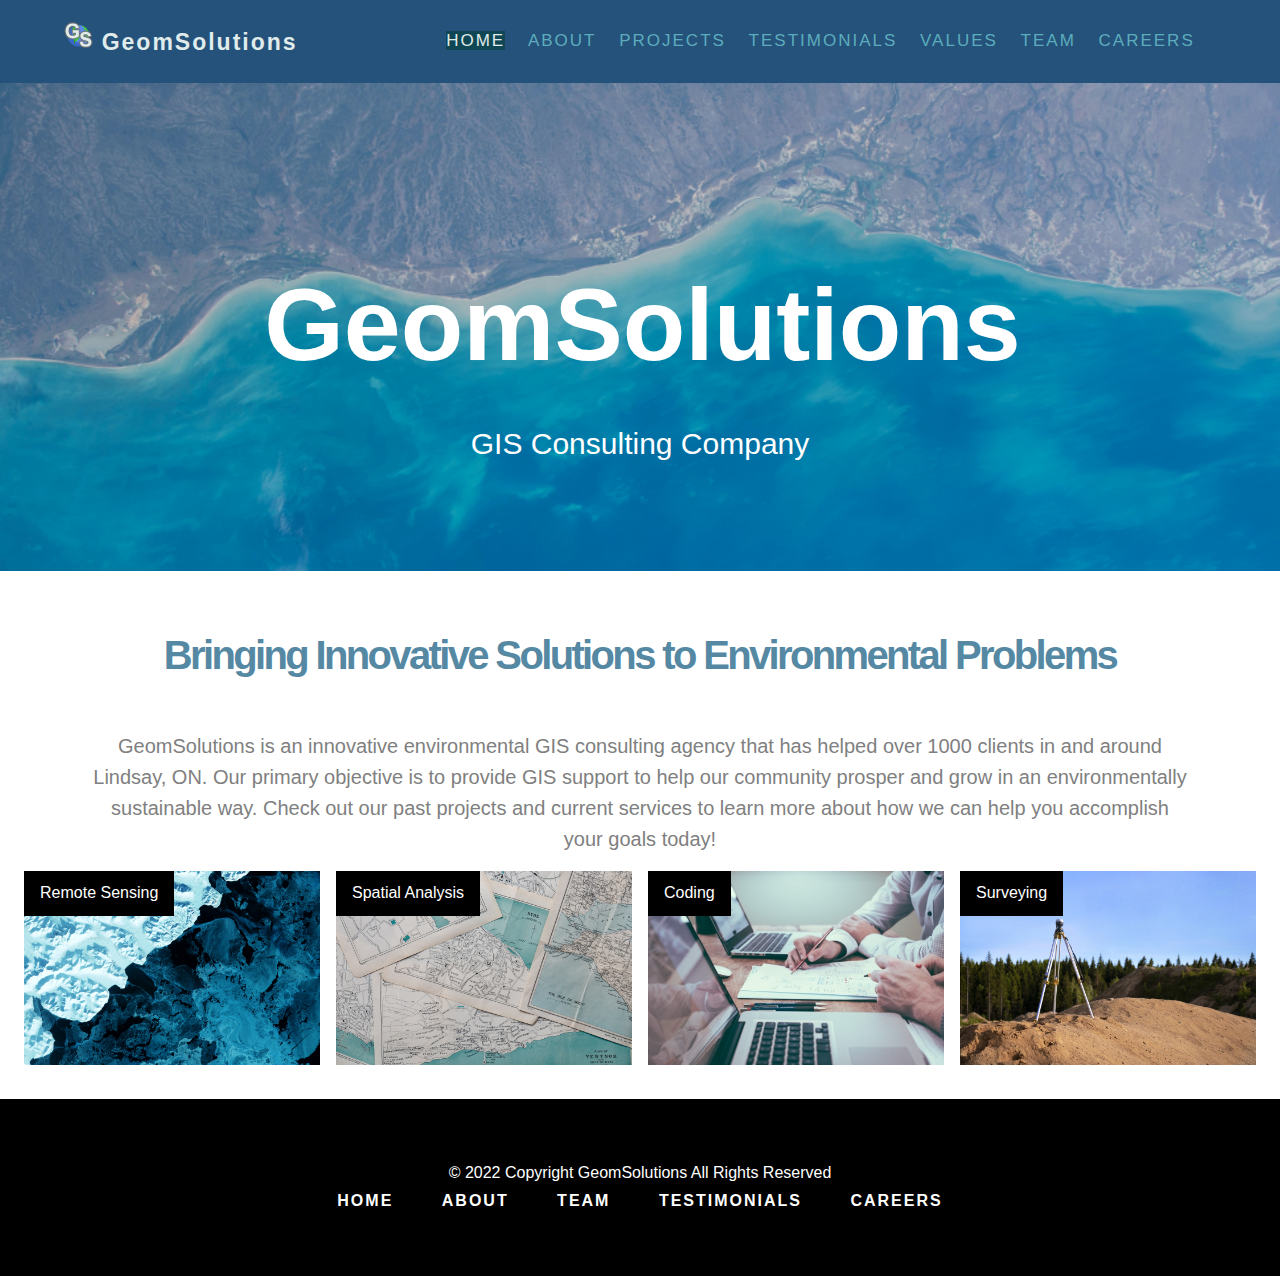
==== index.html @ 1594d91d "undo the footer test" ====
<!DOCTYPE html>
<html lang="en">
<head>
	<title>GeomSolutions: GIS Consulting</title>
	<!-- Lucija Bralic: External Links - Brand icons (Font Awesome) -->
	<link rel="stylesheet" href="https://cdnjs.cloudflare.com/ajax/libs/font-awesome/4.7.0/css/font-awesome.min.css">
	<link rel="stylesheet" href="stylesheet.css">
 <!---Kevin VD: Favicon/Viewport/jQuery CDN Starts Here-->
 <link rel="shortcut icon" href="images/logo.png" type="image/x-icon">
 <meta charset="UTF-8"><!--Tell browser charset used in page/W3S-->
 <meta name="viewport" content="width=device-width, initial-scale=1.0"><!--Setting Viewport, set width of page-follow device screen width/initial zoom scale 1/W3S--> 
 <script src="https://ajax.googleapis.com/ajax/libs/jquery/3.6.1/jquery.min.js"></script><!--Google jQuery CDN https://www.w3schools.com/jquery/jquery_syntax.asp-->
 <!--Kevin VD: Favicon/Viewport-->
</head>

<body>
  <!--
* NavBar setup for responsive menu w/ icon + JavaScript + jQuery Drop menu / Inspiration: W3S + https://www.youtube.com/watch?v=FazgJVnrVuI 
* Owner : Kevin VD
* Date  : Nov 23 (v1)
-->
  <nav class="navbar">
  
    <div class="GeomSolutions"> 
      <a class="CompanyName" href=index.html>
        <img class="CompanyLogo" src="images/logo.png" alt="Company logo">
      <!-- Logo source: https://pixabay.com/vectors/earth-globe-planets-space-world-2026996/-->
        GeomSolutions
      </a>
    </div>
      <ul class="navlist" id="NavList">
        <li class="list_item">
          <a class='active' href="index.html">Home</a>
        </li>
        <li class="list_item">
          <a href="aboutus.html">About</a>
        </li>
        <li class="list_item">
          <a href="projects.html">Projects</a>
        </li>
        <li class="list_item">
          <a href="testimonials.html">Testimonials</a>
        </li>
        <li class="list_item">
          <a href="values.html">Values</a>
        </li>
        <li class="list_item">
          <a href="team.html">Team</a>
        </li>
        <li class="list_item">
          <a href="careers.html">Careers</a>
        </li>
      </ul>
      <div class="menuicon" id="MenuIcon"> 
        <div class="menu_bar"> </div>
        <div class="menu_bar"> </div>
        <div class="menu_bar"> </div>
        <div class="menu_bar"> </div>
      </div>  
  </nav>
  <!--End Owner: Kevin VD-->
  
<!-- Lucija Bralic Header with full-height image Start -->
<!-- Inspiration: https://www.w3schools.com/w3css/w3css_templates.asp "Startup Template" -->
<header class="header-image" id="home">
	<div class="header-image-text">
    <div class="header-image-title"><h1>GeomSolutions</h1></div>
		<span class="header-image-subtitle">GIS Consulting Company</span>
	</div> 

</header>
<!-- Lucija Bralic Header with full-height image End -->

<!-- Page content -->
<div class="page-content">

<!-- Owner: Meghan Noonan
Content (paragraph) written by Meghan Noonan-->

  <div class="homepage">
  <!-- *** Esther Kim *** -->
     <h6 class="h6text">Bringing Innovative Solutions to Environmental Problems</h6> 
  <!--*** End: Esther Kim *** -->
     <p class="hometext row"> GeomSolutions is an innovative environmental GIS consulting agency that has helped over 1000 clients in and around
       Lindsay, ON. Our primary objective is to provide GIS support to help our community prosper and grow in an environmentally 
       sustainable way. Check out our past projects and current services to learn more about how we can help you accomplish your 
       goals today! </p>
  </div>
<!-- End Meghan-->

  <!-- Lucija Bralic Project/Images Section -->
  <!-- Owner: (Links in images only): Meghan Noonan-->
  <div class="project-container" id="projects">
  </div>
  <div class="project-row-padding">
    <div class="project-fourth project-container">
      <div class="project-display-container">
        <div class="project-display-textbox">Remote Sensing</div>
        <div class="project-image"><a href="projects.html"><img src="images/remote-sensing.jpg" alt="Remote Sensing"></a></div>
      </div>
    </div>
    <div class="project-fourth project-container">
      <div class="project-display-container">
        <div class="project-display-textbox">Spatial Analysis</div>
        <div class="project-image"><a href="spatial.html"><img src="images/spatial-analysis.jpg" alt="Spatial Analysis" ></a></div>
      </div>
    </div>
    <div class="project-fourth project-container">
      <div class="project-display-container">
        <div class="project-display-textbox">Coding</div>
		<div class="project-image"><a href="coding.html"><img src="images/coding.jpg" alt="Coding" ></a></div>
      </div>
    </div>
    <div class="project-fourth project-container">
      <div class="project-display-container">
        <div class="project-display-textbox">Surveying</div>
		<div class="project-image"><a href="surveying.html"><img src="images/surveying.jpg" alt="Surveying" ></a></div>
      </div>
    </div>
  </div>
<!-- End page content -->
</div>
  <!--
* Scroll to top button 
* Inspiration:Inspired by: https://www.w3schools.com/howto/howto_js_scroll_to_top.asp 
* Owner : Kevin VD
* Date  : Dec 05 
-->
<button onclick="topFunction()" id="TopBtn" title="Scroll to top">Top</button>
</body>
<!-- beginning of footer bar at bottom 
inspiration from https://www.w3schools.com/howto/tryit.asp?filename=tryhow_css_fixed_footer the layout, colour and overall form has been heavily modified
Date: December 07, 2022-->
<footer>
	<p>&#169; 2022 Copyright GeomSolutions All Rights Reserved </p>
  <div class = "footer">
    <a href="index.html">Home</a>
    <a href="aboutus.html">About</a>
    <a href="team.html">Team</a>
    <a href="testimonials.html">Testimonials</a>
    <a href="careers.html">Careers</a>
    
  </div>
</footer>

<!--*** End Owner: Jessica Murdoch *** -->
<script src="myscripts.js"></script> <!--Link to external javascript-->
</html>
---- stylesheet.css ----
* {									
	box-sizing: border-box;			/* Width and height calculations will include padding and borders */
	margin: 0;						      /* Overrides defaults and sets the margin of the entire page to 0 */
	padding: 0;						      /* Overrides defaults and sets the padding of the entire page to 0 */
}

body, html {
  height: 100%;
  line-height: 1.8;
  font-family:Verdana,sans-serif; /* Font default for page may be placed here? - Esther */
}

/***************** 
* Scroll to top button 
* Inspiration:Inspired by: https://www.w3schools.com/howto/howto_js_scroll_to_top.asp 
* Owner : Kevin VD
* Date  : Dec 05 
******************/

#TopBtn {
  display: none;
  position: fixed;
  bottom: 20px;
  right: 20px;
  z-index: 99;
  font-size: 14px;
  border: none;
  outline: none;
  background-color: #24527a;
  color: #e0ebeb;
  cursor: crosshair;
  padding: 10px;
  border-radius: 40px;
}

#TopBtn:hover {
  background-color: #5dacbd;
}

/*------------Fullscreen NavBar----------------*/ 
/***************** 
* Fullsize NavBar/Tablet + Mobile Screen NavBar/Active class for JavaScript/ 
* Inspiration: W3S https://www.w3schools.com/howto/howto_js_topnav_responsive.asp  / https://www.youtube.com/watch?v=FazgJVnrVuI
* Owner : Kevin VD
* Date  : Nov 23 (v1)
******************/
.navbar {
  background-color: #24527a; 
  color:#5dacbd;
  display:flex;
  overflow: hidden;
  justify-content: space-around;
  align-items: center;
}
/*
Owner: Jessica Murdoch
navbar basic desisn inspiration from https://www.w3schools.com/howto/howto_js_topnav.asp 
Date November 22, 2022*/
.navlist {
  list-style: none;
  float: right;
  color: #5dacbd; 
  padding: 10px 14px;
  text-decoration: none;
  font-weight: normal;
  text-transform: uppercase;
  letter-spacing: 2px;
  font-size: 17px;
}
/*End of navbar basics for navbar by Jessica Murdoch*/
.navlist .list_item {
  display: inline-block;
  padding: 16px 8px;
}
.navbar a {
  color:#5dacbd;  
  text-decoration: none;
}
.navbar a:hover {
  color:  #e0ebeb; 
  transition: all 0.4s;
}
.navlist a.active {
  background-color: #0f4754;
  color:  #e0ebeb; 
}
.navbar .CompanyLogo {
  height: 30px;
}
.navbar .CompanyName {
  color: #e0ebeb; 
  text-decoration: none;
  letter-spacing: 2px;
  font-size: 23px;
  font-weight: bold;
}
.menu_bar {
  width: 22px;
  height: 3.5px;
  background-color: #e0ebeb; 
  margin-bottom: 4.5px;
}
.menuicon { /*Hide icon until @media mod kicks in aka smaller than 960px screen*/
  display: none;
}
/***************** 
* jQuery drop menu 
* Inspiration: jQuery HTML Tutorial: https://www.youtube.com/watch?v=tdwXQRZUiRw
* Owner : Kevin VD
* Date  : Dec 05
******************/
ul.sub_drop {
  position:absolute;
  width:auto;
  background-color: #24527a;
  display: none;
  padding: 3px 4px;
  margin-left: auto; /*Auto adjust drop list to center when screen size changes*/
  margin-right: auto;
}
ul.sub_drop li:first-child{
  margin-top: -25px;
}

ul.sub_drop li > a:hover {
 border: none;
 color: #5dacbd;
 transition: 0.5s;
}
ul.sub_drop li a {
  text-decoration: none;
  /* float:none; */
  display:inline-flex;
  text-align: center;
  color: #e0ebeb;
  font-size: small;
 }
/*------------NavBar Media Screen Mods + Sub Drop Menu-------------*/
@media all and (max-width:960px) {
  .navbar {
    flex-direction: column;
    position: relative;
    transition: ease-in-out 0.4s;
  }
  ul.sub_drop {
    position:sticky;
    width:fit-content;
    background-color: #24527a;
    display: none;
    margin-top: 25px;
    margin-left: auto; /*Auto adjust drop list to center when screen size changes*/
    margin-right: auto;
  }
  ul.sub_drop li:first-child{ /*Sets position of first drop down link*/
    margin-top: -25px;
  }
  
  ul.sub_drop li > a:hover {
   border: none;
   color: #5dacbd;
   transition: 0.5s;
  }
  ul.sub_drop li a {
    text-decoration: none;
    display:flex;
    text-align: center;
    color: #e0ebeb;
    font-size: small;
   }
  .menuicon {
    display: block;
    position: absolute;
    right: 12px;
    top: 12px;
  } 
  .navlist {
    list-style-type: none;
    width: 100%;
    text-align: center;
    padding-top: 6px;
    display: none;/*Hide nav list items*/
  }
  .navlist .list_item {/*Want to add transition for menu drop down*/
    display: block;
    padding: 8px 4px;
    text-align: center;
    padding-top:8px;
  }
  .navbar .GeomSolutions {/*Align name/logo left*/
    width: 100%;
    margin-left: 8px;
    margin-top: 8px;
  }
  .active { /*Active class for JavaScript to bring our list back once icon is clicked*/
    display: block
  }
}

/* --- Kevin VD: END NavBar CSS + JavaScript class + jQuery drop menu--- */



/*********************
Owner: Jessica Murdoch
Inspiration: The basics were inspired from w3schools https://www.w3schools.com/howto/tryit.asp?filename=tryhow_css_fixed_footer and heaviliy modified it with different colour choices, hovering, text, etc...*/
/*'.bottomfooter' is used for the style/CSS of the footer bar at the bottom. 
/*Date: Dec 07, 2022
********************/


footer {
	left: 0;
  bottom: 0;
  width: 100%;
  background-color: Black;
  color: white;
  text-align: center;
  padding: 60px;
}

.footer a {
  color: #ffffff;
  text-align: center;
  text-decoration: none;
  padding: 8px 22px;
  font-weight: bold;
  text-transform: uppercase;
  letter-spacing: 2px;
}

.footer a:hover {
  background-color: #e0ebeb;
  color: black;
}


/* End Owner: Jessica Murdoch */

/***************** 
* Heading Defaults
* Owner : Esther Kim
* Date  : Dec 06 (v2)
* Referenced Palettes from Group Discussion:
* * https://palettes.shecodes.io/palettes/1548#palette
* * https://palettes.shecodes.io/palettes/1551
******************/
h1, h2, h3, h4, h5, h6 { /* Default for all hn */
	font-family: Helvetica, sans-serif; /* Several fonts should be listed for fallback */ 
}
h1 { /* Main Page Heading */
  padding-top: 50px; 
	margin-left: 5px;
	font-size: 8vw; /* font unit vw for responsive design */
}
h2 { /* Heading for non-main pages */
	font-size: 50px;
	margin-left: 30px;
  color: #18314F;
  padding-left: 8%; /* to align with page contents */
  letter-spacing: -0.5mm;
}
h3 { /* Supporting Heading */
	color: #22313f; 
  font-size: 35px;
	margin-top: 10px;
  margin-bottom: 20px;
}
h4 { /* Supporting Heading - Centered */
	color: #272343; 
  font-size: 35px;
	text-align: center;
	margin-left: 35px;
}
h5 { /* Inner Heading */
  color: #5588a3;
  font-size: 30px;
	margin: 20px;
}
h6 { /* Heading - Specific use for main page*/
  color: #5588a3;
  font-size: 40px;
  font-style: bold;
  letter-spacing: -0.7mm;
  margin: 40px;
  text-align:center; /* align text with the main header text */
}
/* End Owner: Esther Kim */

/* --- Lucija Bralic: Header Image Start --- */
/* Inspiration: https://www.w3schools.com/w3css/w3css_templates.asp "Startup Template"  */
.header-image {
  background-position: center;
  background-size: cover;
  background-image: url("images/image-header.jpg");
  min-height: 30%; /* Meghan - edited the max/min height of the image to ensure the entire image is above the fold and other content is shown above the fold to indicate users need to scroll to see everything */
  max-height: 60%;
  background-repeat: no-repeat ; /*added no repeat to enure background image was a single, non repeating image */
  position: relative;
}

.header-image-text {
  /*position: absolute;*/
  top: 50%;
  text-align: center;
  /*transform: translate(0%,-50%);
  -ms-transform: translate(-0%,-50%);*/
  color:#fff;
  padding: 100px;
}

.header-image-title {
  font-size: 100px;
  font-weight:bold;
  text-align: center;
}

.header-image-title-small {         /* Lowers the size of the title when the screen is small */
  font-size: 36px;
  text-align: center;
}

.header-image-subtitle {
  font-size:30px;
  text-align: center;
}

@media (max-width:600px) {          /* Hides the large title text when the screen is small */
.header-text-hide-small {
    display: none;
  }
}

@media (min-width:601px) {
  .header-text-hide-large {      /* Hides the small title text when the screen is large */
    display:none;
  }
}

.header-button {
  border: none;
  display:inline-block;
  padding:12px 24px;
  margin-top:16px;
  vertical-align:middle;
  overflow:hidden;
  text-decoration:none;
  font-size:18px;
  color:inherit;
  background-color:inherit;
  text-align:center;
  cursor:pointer;
  white-space:nowrap;
  color:#000;
  background-color:#fff;
  opacity:0.60;
}

.header-button:hover {
  color:#000;
  background-color:#ccc;
  opacity:1;
}
/* --- Lucija Bralic: Header Image End --- */

/* --- Lucija External Links Begin --- */
/* Inspiration: https://www.w3schools.com/howto/howto_css_social_media_buttons.asp */
/* Brand icons ("Font Awesome") https://www.w3schools.com/icons/fontawesome_icons_brand.asp */
.socialmedia {
	padding:24px 48px;
  position:absolute;
  left:0;
  bottom:0;
}

.fa {
  font-size: 20px;				/* Size of the brand icon */
  text-decoration: none;		/* Removes link underline*/
  margin: 10px 5px;
  color: white;
}

.fa:hover {				/* When the user hovers over the social media link, the opacity is lowered */
  opacity: 0.7;
}
/* --- Lucija External Links End --- */


/* --- Page Content --- */
.page-content {
	max-width:1564px;
  margin-left:auto;
  margin-right:auto;
  padding:8px 16px;
}

/* --- Lucija Project Images Begin --- */

.project-container:after,.project-container:before,.project-row-padding:after,.project-row-padding:before {
  content:"";
  display:table;
  clear:both;
}

.project-container {
  padding:0.16px 16px;
  margin-bottom: 16px;
  
}

.project-fourth {
  float:left;
  width:100%;
  padding:0 8px;
  
}

@media (min-width:801px) {
  .project-fourth {
    width:25%;
  }
}

.project-display-container {
  position:relative;
}

.project-display-textbox {
  position:absolute;
  left:0;
  top:0;
  z-index: 1;			/* Brings the black box to the front, so that its opacity is not lowered when the user hovers over the image */
  color:#fff;
  background-color:#000;
  padding:8px 16px;
}

.project-image img {
	width: 100%;
}

.project-image:hover {				/* When the user hovers over the social media link, the opacity is lowered */
  opacity: 0.7;
}
/* --- Lucija Project Images End --- */

/***************** 
* Classes for Heading Arrangement
* Owner : Esther Kim
* Date  : Dec 06 (v2)
* Ref   : https://www.w3schools.com/css/css_website_layout.asp
******************/
.h2text {
  margin-left: 80px;
  margin-top: 40px;
}
.centerGrid {
  margin: auto;
  max-width: 80%;
  padding-top: 5%;
  padding-bottom: 5%;
}
.row { /* to format columns together, or headings alone */
  margin-left: 75px;
  margin-right: 75px;
}
/* Clear floats after the columns */
.row:after {
  content: "";      /* used with :after, in this case, inserts empty str */
  display: block;   /* :after item behaves like block */
  clear: both;      /* clears area from other floating elements - both side	*/
}
/* Code for Grid used in Testimonial Page */
/* Reference for the reason in using grids over original flexbox idea */
/* https://css-tricks.com/equal-columns-with-flexbox-its-more-complicated-than-you-might-think/ */
.grid-container {
  display: grid;
  grid-auto-flow: column; /* makes behaviour like flexbox */
  grid-auto-columns: 1fr;
  gap: 1em;
}
.grid-container > div { /* for use in div */
  background-color: #EBF5EE; /*Meghan - adding colour */
  text-align: center;
  margin: 30px;
  padding: 20px;
  box-shadow: 0 5px 10px rgb(0, 0, 0, 0.2); /* colour transparency is the last parameter */
}
.grid-container2 { /* Another version for 'Why choose us' section */
  display: grid;
  justify-items: center;
  align-items: center;
  grid-auto-flow: column; /*makes behaviour like flexbox*/
  gap: 1em;
}
.grid-container2 > div {
  background-color: #ffffff;
  text-align: center;
  margin: 20px;
  padding: 20px;
}
.testQuote { /* For alignment and spacing in testimonial quote names. */
  line-height: 400%;
  text-align: left;
  font-size: 20px; 
	font-family: Verdana, sans-serif; 
	color: gray;
	line-height: 155%; 
}
/* Responsive design for .grid-container - shifts to a stacking arrangement when screen size passes limit */
@media screen and (max-width: 1150px) {
  .grid-container {
    grid-auto-flow: row; /* change orientation of the boxes */
  }
  .grid-container2 {
    grid-auto-flow: row; /* change orientation of the boxes */
    gap: 20px;
  }
}
/* Responsive design for .column - shifts to a stacking arrangement when screen size passes limit */
@media screen and (max-width: 1000px) {
  .h2text {
    margin-left: 30px;
    padding: 0%;
  }
}
/* Responsive design for headings and their margins for smaller screen size */
@media screen and (max-width: 600px) {
  .row {
	  margin-left: 40px;
    margin-right: 40px;
  }
  .h2text {
	  font-size: 40px;  
	  margin-top: 40px;
  }
  .h3text {
    font-size: 30px;
	  margin: 30px;
  }
  .h4text {
    font-size: 30px;
    margin: 30px;
  }
  .h6text {
    font-size: 30px;
  }
}
/* End Owner: Esther Kim */

/* Meghan Noonan: Owner of body section START*/
body {
	margin:0;
	padding:0;
}

/* inspiration for the body is the capital stairs website and the souce code is modified from W3Schools, 
lecture content, textbook and the capital stairs website */

/* Other pages body will be modified by swapping quote box for images and adding tabs */

/* colour palette is not solidified */ 

.topbox{
	padding-right: 15%;
	padding-left: 15%;
	padding-bottom: 1%;
	padding-top: 1%;
	text-align: center;
	font-size: 20px; 
	font-family: Verdana, sans-serif;
	color: #6B7F82;
	background-color: #EBF5EE; 
}

.sectionbox{
	background-color: #EBF5EE; /* background colour will be changed when colours are chosen */
	padding-right: 15%;
	padding-left: 15%;
	padding-bottom: 5%;
	padding-top: 5%;
	
}

.sectionboxone{
	display: flex; /* make it so the text boxes can stack if screen is smaller */
	flex-direction: row;
	background-color: white;
	padding-right: 15%;
	padding-left: 15%;
	padding-bottom: 5%;
	padding-top: 1%;
	
}

.sectionboxtwo{
	display: flex;
	flex-direction: row;
	background-color: #EBF5EE; /* background colour will be changed when colours are chosen */
	padding-right: 15%;
	padding-left: 15%;
	padding-bottom: 5%;
	padding-top: 1%;
	
}

/* for other pages the quote box will be swapped for images that will be contained in the section boxes */
.quotebox{
	padding: 3px; /* quote box has different padding levels to make it left justified from center */
	flex: 25%;
	font-size: 25px; 
	font-style: italic;
	font-family: Verdana, sans-serif;
	color: #18314F;
	font-style: italic;
	line-height: 155%;


} 
/* Paragraph/div formmating for the values page */

.paragraphbox{
	padding: 10px;
	flex: 75%;
	font-size: 20px; 
	font-family: Verdana, sans-serif; 
	color: gray;
	line-height: 155%; /* add spaces between rows of text for readability */
}

.values{
  padding: 40px;
	flex: 75%;
	font-size: 20px; 
	font-family: Verdana, sans-serif; 
	color: gray;
	line-height: 155%; /* add spaces between rows of text for readability */

}

/*Pragraph formatting for the teams page for the checkerboard effect */
/*dog used a stand in picture */

.pad{
	background-color: white; /* background colour will be changed when colours are chosen */
	padding-left: 10%;
	padding-right: 10%;
	padding-top:0%;
}

.sectionboxoneteam{
	display: flex; /* make it so the text boxes can stack if screen is smaller */
	flex-direction: row;
	background-color: white;
	padding:5%;
	
}

.sectionboxtwoteam{
	display: flex;
	flex-direction: row;
	background-color: #EBF5EE; /* background colour will be changed when colours are chosen */
	padding: 5%;

	
}

/* for other pages the quote box will be swapped for images that will be contained in the section boxes */
.quoteboxteam{
	padding: 3px; /* quote box has different padding levels to make it left justified from center */
	flex: 25%;

}


.paragraphboxteam{
	padding-left: 2%;
	padding-right: 2%;
	flex: 75%;
	font-size: 20px; 
	font-family: Verdana, sans-serif; 
	color: gray;
	line-height: 155%; /* add spaces between rows of text for readability */
}


@media (max-width: 1400px){
	.sectionboxoneteam, .sectionboxtwoteam{
		flex-direction: column;
	}

}

/* Add space on the Past Projects page between the projects boxes */
.padpast{
	background-color: white; /* background colour will be changed when colours are chosen */
	padding-left: 10%;
	padding-right: 10%;
	padding-bottom:5%;
}

/* Add padding between the paragraphs on the coding page */ 
.coding{
  padding-bottom:5%;
}

/* format the left jusitified quote box to make the text bold but hold the same general formatting of the template */

.quoteboxprojects{
	padding: 3px; /* quote box has different padding levels to make it left justified from center */
	flex: 25%;
	font-size: 25px; 
	font-style: Bold;
	font-family: Verdana, sans-serif;
	color: #18314F;
	line-height: 155%;


} 

/* Add responsiveness to past projects images and team images */

@media (max-width: 900px){
	.pastprojects, .imgteam{
		max-width: 100%;
		padding: 5%;
	}

}

/* this link will be edited once 'company content is solidified */ 
.teamlinks{
	font-family: Verdana, sans-serif; 
	color: black;
  text-decoration: none;
  font-size: 20px;
}

/* @media sourced from W3Schools CSS Flex Responsive tutorial https://www.w3schools.com/css/css3_flexbox_responsive.asp */

@media (max-width: 800px){
	.sectionboxone, .sectionboxtwo{
		flex-direction: column;
	}
	

}

/* adding lin break colour to testimonials page */
.linebreak{
  text-align:center;
  width:100%;
  border-top:10px solid #EBF5EE;

}

/* Add formatting to fonts on the testimonials page for body text */
.testimonials2{
	font-size: 20px; 
	font-family: Verdana, sans-serif; 
	color: gray;
  font-style: italic;
	line-height: 155%; /* add spaces between rows of text for readability */
}

.testimonials{
	font-size: 20px; 
	font-family: Verdana, sans-serif; 
	color: gray;
	line-height: 155%; /* add spaces between rows of text for readability */
}

/* Homepage formatting for paragraph */
.hometext{
	font-size: 20px; 
	font-family: Verdana, sans-serif; 
	color: gray;
	line-height: 155%; /* add spaces between rows of text for readability */
  text-align:center;
}

/* Formatting for the spatial, coding, surveying pages paragraphs and images */

.sectionboxoneprojects{
	display: flex; /* make it so the text boxes can stack if screen is smaller */
	flex-direction: row;
	background-color: white;
	padding:5%;
	
}


/* for other pages the quote box will be swapped for images that will be contained in the section boxes */
.quoteboxprojects{
	padding: 3px; /* quote box has different padding levels to make it left justified from center */
	flex: 25%;
	position: center;

} 
/* Paragraph/div formmating for the values page */

.paragraphboxprojects{
	padding-left: 2%;
	padding-right: 2%;
	flex: 75%;
	font-size: 20px; 
	font-family: Verdana, sans-serif; 
	color: gray;
	line-height: 155%; /* add spaces between rows of text for readability */
}

.pastprojects{
  border: 4px solid #0f4754
}

@media (max-width: 1200px){
	.sectionboxoneprojects{
		flex-direction: column;
	}

}
/* Meghan Noonan: Owner of body section END */
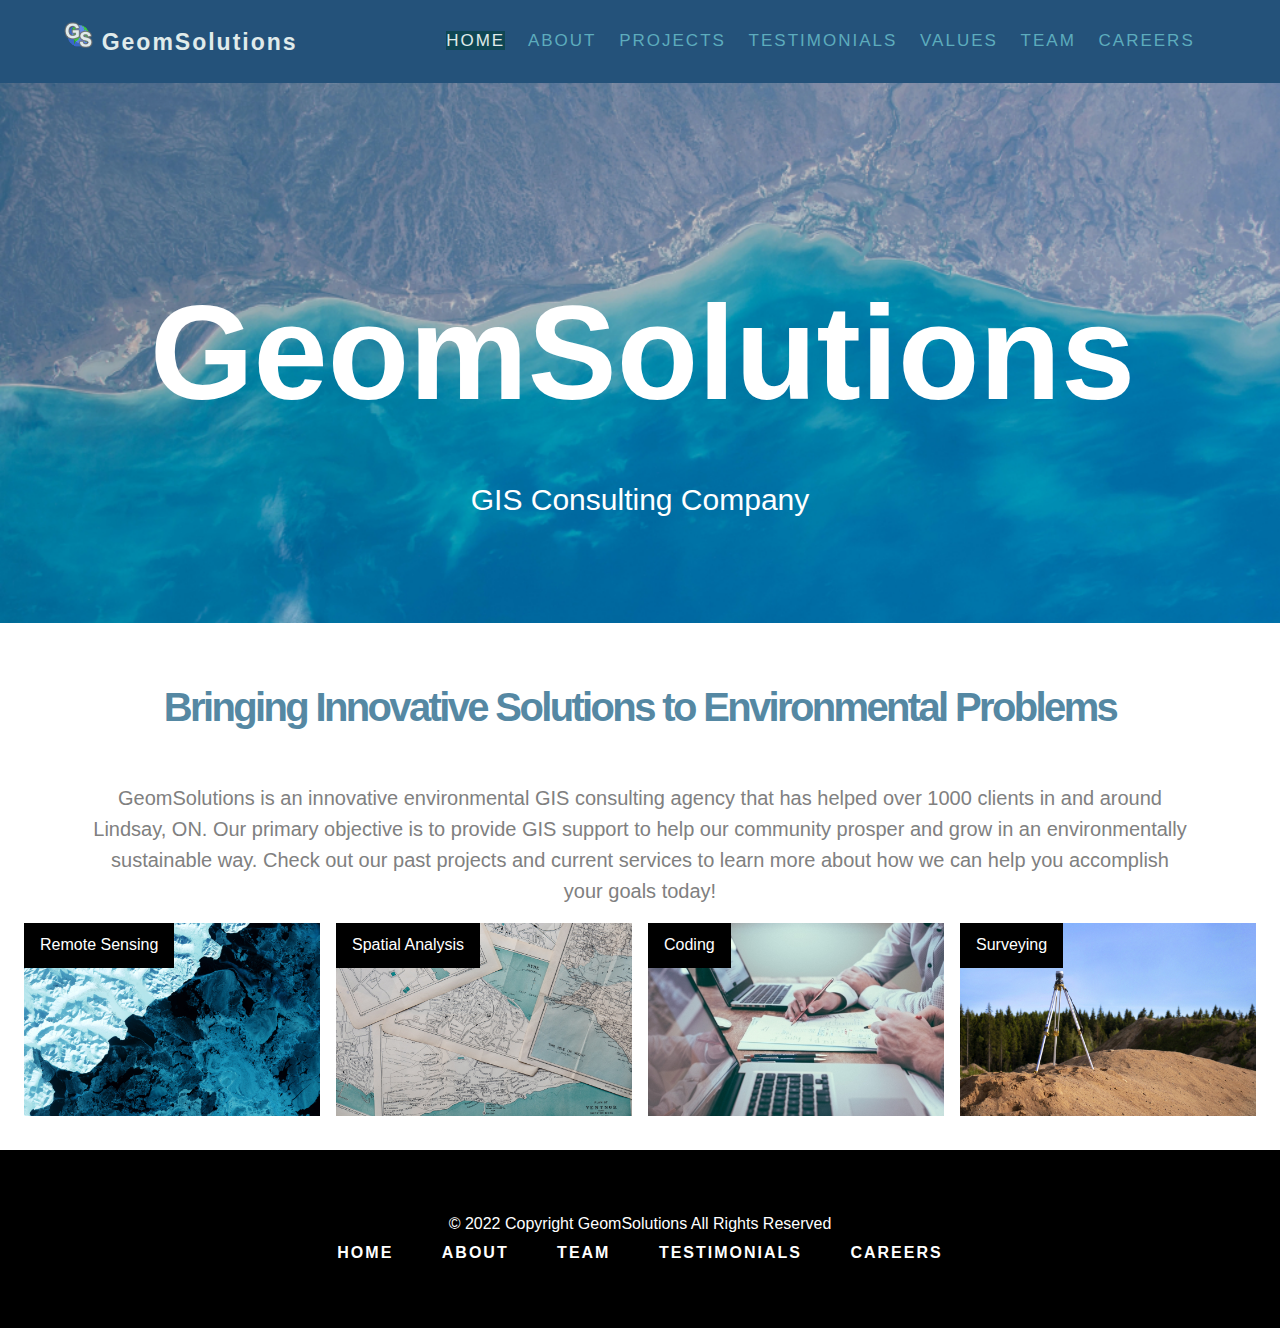
==== commit b469487a: "fixed h1 sizing" ====
--- a/index.html
+++ b/index.html
@@ -3,7 +3,6 @@
 <head>
 	<title>GeomSolutions: GIS Consulting</title>
 	<!-- Lucija Bralic: External Links - Brand icons (Font Awesome) -->
-	<link rel="stylesheet" href="https://cdnjs.cloudflare.com/ajax/libs/font-awesome/4.7.0/css/font-awesome.min.css">
 	<link rel="stylesheet" href="stylesheet.css">
  <!---Kevin VD: Favicon/Viewport/jQuery CDN Starts Here-->
  <link rel="shortcut icon" href="images/logo.png" type="image/x-icon">
@@ -64,7 +63,7 @@
 <!-- Inspiration: https://www.w3schools.com/w3css/w3css_templates.asp "Startup Template" -->
 <header class="header-image" id="home">
 	<div class="header-image-text">
-    <div class="header-image-title"><h1>GeomSolutions</h1></div>
+    <div class="header-image-title"><h1 class="h1text">GeomSolutions</h1></div>
 		<span class="header-image-subtitle">GIS Consulting Company</span>
 	</div> 
 
@@ -88,29 +87,43 @@
   </div>
 <!-- End Meghan-->
 
-  <!-- Lucija Bralic Project/Images Section -->
+  <!-- Lucija Bralic Project/Images Section 
+  Image sources:
+  https://unsplash.com/photos/5Rp0rkDziGY - surveying.jpg
+  https://unsplash.com/photos/AFB6S2kibuk - spatial-analysis.jpg
+  https://unsplash.com/photos/5fNmWej4tAA - coding
+  https://unsplash.com/photos/nF1FvXdJL7o - remote-sensing.jpg
+  Inspiration: https://www.w3schools.com/w3css/w3css_web_tmp_architect.asp 
+  -->
   <!-- Owner: (Links in images only): Meghan Noonan-->
   <div class="project-container" id="projects">
   </div>
+  <!-- Creating a row that each column will be placed inside -->
   <div class="project-row-padding">
+    <!-- 1st image -->
     <div class="project-fourth project-container">
       <div class="project-display-container">
+        <!-- Displaying the black text box -->
         <div class="project-display-textbox">Remote Sensing</div>
+        <!-- Image and image link -->
         <div class="project-image"><a href="projects.html"><img src="images/remote-sensing.jpg" alt="Remote Sensing"></a></div>
       </div>
     </div>
+    <!-- 2nd image -->
     <div class="project-fourth project-container">
       <div class="project-display-container">
         <div class="project-display-textbox">Spatial Analysis</div>
         <div class="project-image"><a href="spatial.html"><img src="images/spatial-analysis.jpg" alt="Spatial Analysis" ></a></div>
       </div>
     </div>
+    <!-- 3rd image -->
     <div class="project-fourth project-container">
       <div class="project-display-container">
         <div class="project-display-textbox">Coding</div>
 		<div class="project-image"><a href="coding.html"><img src="images/coding.jpg" alt="Coding" ></a></div>
       </div>
     </div>
+    <!-- 4th image -->
     <div class="project-fourth project-container">
       <div class="project-display-container">
         <div class="project-display-textbox">Surveying</div>
@@ -120,15 +133,9 @@
   </div>
 <!-- End page content -->
 </div>
-  <!--
-* Scroll to top button 
-* Inspiration:Inspired by: https://www.w3schools.com/howto/howto_js_scroll_to_top.asp 
-* Owner : Kevin VD
-* Date  : Dec 05 
--->
-<button onclick="topFunction()" id="TopBtn" title="Scroll to top">Top</button>
-</body>
+
 <!-- beginning of footer bar at bottom 
+owner: Jessica Murdoch
 inspiration from https://www.w3schools.com/howto/tryit.asp?filename=tryhow_css_fixed_footer the layout, colour and overall form has been heavily modified
 Date: December 07, 2022-->
 <footer>
@@ -142,7 +149,19 @@
     
   </div>
 </footer>
+<!--*** End Owner: Jessica Murdoch *** -->
+  <!--
+* Scroll to top button 
+* Inspiration:Inspired by: https://www.w3schools.com/howto/howto_js_scroll_to_top.asp 
+* Owner : Kevin VD
+* Date  : Dec 05 
+-->
+<button onclick="topFunction()" id="TopBtn" title="Scroll to top">Top</button> 
 
-<!--*** End Owner: Jessica Murdoch *** -->
+
 <script src="myscripts.js"></script> <!--Link to external javascript-->
+</body>
+
+
+
 </html> --- a/stylesheet.css
+++ b/stylesheet.css
@@ -250,7 +250,7 @@
 h1 { /* Main Page Heading */
   padding-top: 50px; 
 	margin-left: 5px;
-	font-size: 8vw; /* font unit vw for responsive design */
+	font-size: 100pt; /* font unit vw for responsive design */
 }
 h2 { /* Heading for non-main pages */
 	font-size: 50px;
@@ -279,14 +279,17 @@
 h6 { /* Heading - Specific use for main page*/
   color: #5588a3;
   font-size: 40px;
-  font-style: bold;
   letter-spacing: -0.7mm;
   margin: 40px;
   text-align:center; /* align text with the main header text */
 }
 /* End Owner: Esther Kim */
 
-/* --- Lucija Bralic: Header Image Start --- */
+/***************** 
+* Header Image
+* Owner : Lucija Bralic
+* Date  : Dec 08
+******************/
 /* Inspiration: https://www.w3schools.com/w3css/w3css_templates.asp "Startup Template"  */
 .header-image {
   background-position: center;
@@ -299,11 +302,8 @@
 }
 
 .header-image-text {
-  /*position: absolute;*/
   top: 50%;
   text-align: center;
-  /*transform: translate(0%,-50%);
-  -ms-transform: translate(-0%,-50%);*/
   color:#fff;
   padding: 100px;
 }
@@ -314,11 +314,6 @@
   text-align: center;
 }
 
-.header-image-title-small {         /* Lowers the size of the title when the screen is small */
-  font-size: 36px;
-  text-align: center;
-}
-
 .header-image-subtitle {
   font-size:30px;
   text-align: center;
@@ -335,55 +330,7 @@
     display:none;
   }
 }
-
-.header-button {
-  border: none;
-  display:inline-block;
-  padding:12px 24px;
-  margin-top:16px;
-  vertical-align:middle;
-  overflow:hidden;
-  text-decoration:none;
-  font-size:18px;
-  color:inherit;
-  background-color:inherit;
-  text-align:center;
-  cursor:pointer;
-  white-space:nowrap;
-  color:#000;
-  background-color:#fff;
-  opacity:0.60;
-}
-
-.header-button:hover {
-  color:#000;
-  background-color:#ccc;
-  opacity:1;
-}
-/* --- Lucija Bralic: Header Image End --- */
-
-/* --- Lucija External Links Begin --- */
-/* Inspiration: https://www.w3schools.com/howto/howto_css_social_media_buttons.asp */
-/* Brand icons ("Font Awesome") https://www.w3schools.com/icons/fontawesome_icons_brand.asp */
-.socialmedia {
-	padding:24px 48px;
-  position:absolute;
-  left:0;
-  bottom:0;
-}
-
-.fa {
-  font-size: 20px;				/* Size of the brand icon */
-  text-decoration: none;		/* Removes link underline*/
-  margin: 10px 5px;
-  color: white;
-}
-
-.fa:hover {				/* When the user hovers over the social media link, the opacity is lowered */
-  opacity: 0.7;
-}
-/* --- Lucija External Links End --- */
-
+/* End Owner: Lucija Bralic */
 
 /* --- Page Content --- */
 .page-content {
@@ -393,12 +340,16 @@
   padding:8px 16px;
 }
 
-/* --- Lucija Project Images Begin --- */
+/***************** 
+* Project Images
+* Owner : Lucija Bralic
+* Date  : Dec 08
+******************/
 
 .project-container:after,.project-container:before,.project-row-padding:after,.project-row-padding:before {
   content:"";
   display:table;
-  clear:both;
+  clear:both;     /* Clearing the style before and after the container */
 }
 
 .project-container {
@@ -407,14 +358,14 @@
   
 }
 
-.project-fourth {
+.project-fourth {   /* Creating four floating project images */
   float:left;
   width:100%;
   padding:0 8px;
   
 }
 
-@media (min-width:801px) {
+@media (min-width:801px) {    /* Adding responsive design to the images */
   .project-fourth {
     width:25%;
   }
@@ -438,10 +389,10 @@
 	width: 100%;
 }
 
-.project-image:hover {				/* When the user hovers over the social media link, the opacity is lowered */
+.project-image:hover {				/* When the user hovers over the project image, the opacity is lowered */
   opacity: 0.7;
 }
-/* --- Lucija Project Images End --- */
+/* End Owner: Lucija Bralic */
 
 /***************** 
 * Classes for Heading Arrangement
@@ -508,6 +459,9 @@
 }
 /* Responsive design for .grid-container - shifts to a stacking arrangement when screen size passes limit */
 @media screen and (max-width: 1150px) {
+  .h1text {
+    font-size: 8vw; /* font unit vw for responsive design */
+  }
   .grid-container {
     grid-auto-flow: row; /* change orientation of the boxes */
   }
@@ -705,17 +659,6 @@
 
 /* format the left jusitified quote box to make the text bold but hold the same general formatting of the template */
 
-.quoteboxprojects{
-	padding: 3px; /* quote box has different padding levels to make it left justified from center */
-	flex: 25%;
-	font-size: 25px; 
-	font-style: Bold;
-	font-family: Verdana, sans-serif;
-	color: #18314F;
-	line-height: 155%;
-
-
-} 
 
 /* Add responsiveness to past projects images and team images */
 
@@ -745,13 +688,6 @@
 
 }
 
-/* adding lin break colour to testimonials page */
-.linebreak{
-  text-align:center;
-  width:100%;
-  border-top:10px solid #EBF5EE;
-
-}
 
 /* Add formatting to fonts on the testimonials page for body text */
 .testimonials2{
@@ -793,7 +729,6 @@
 .quoteboxprojects{
 	padding: 3px; /* quote box has different padding levels to make it left justified from center */
 	flex: 25%;
-	position: center;
 
 } 
 /* Paragraph/div formmating for the values page */
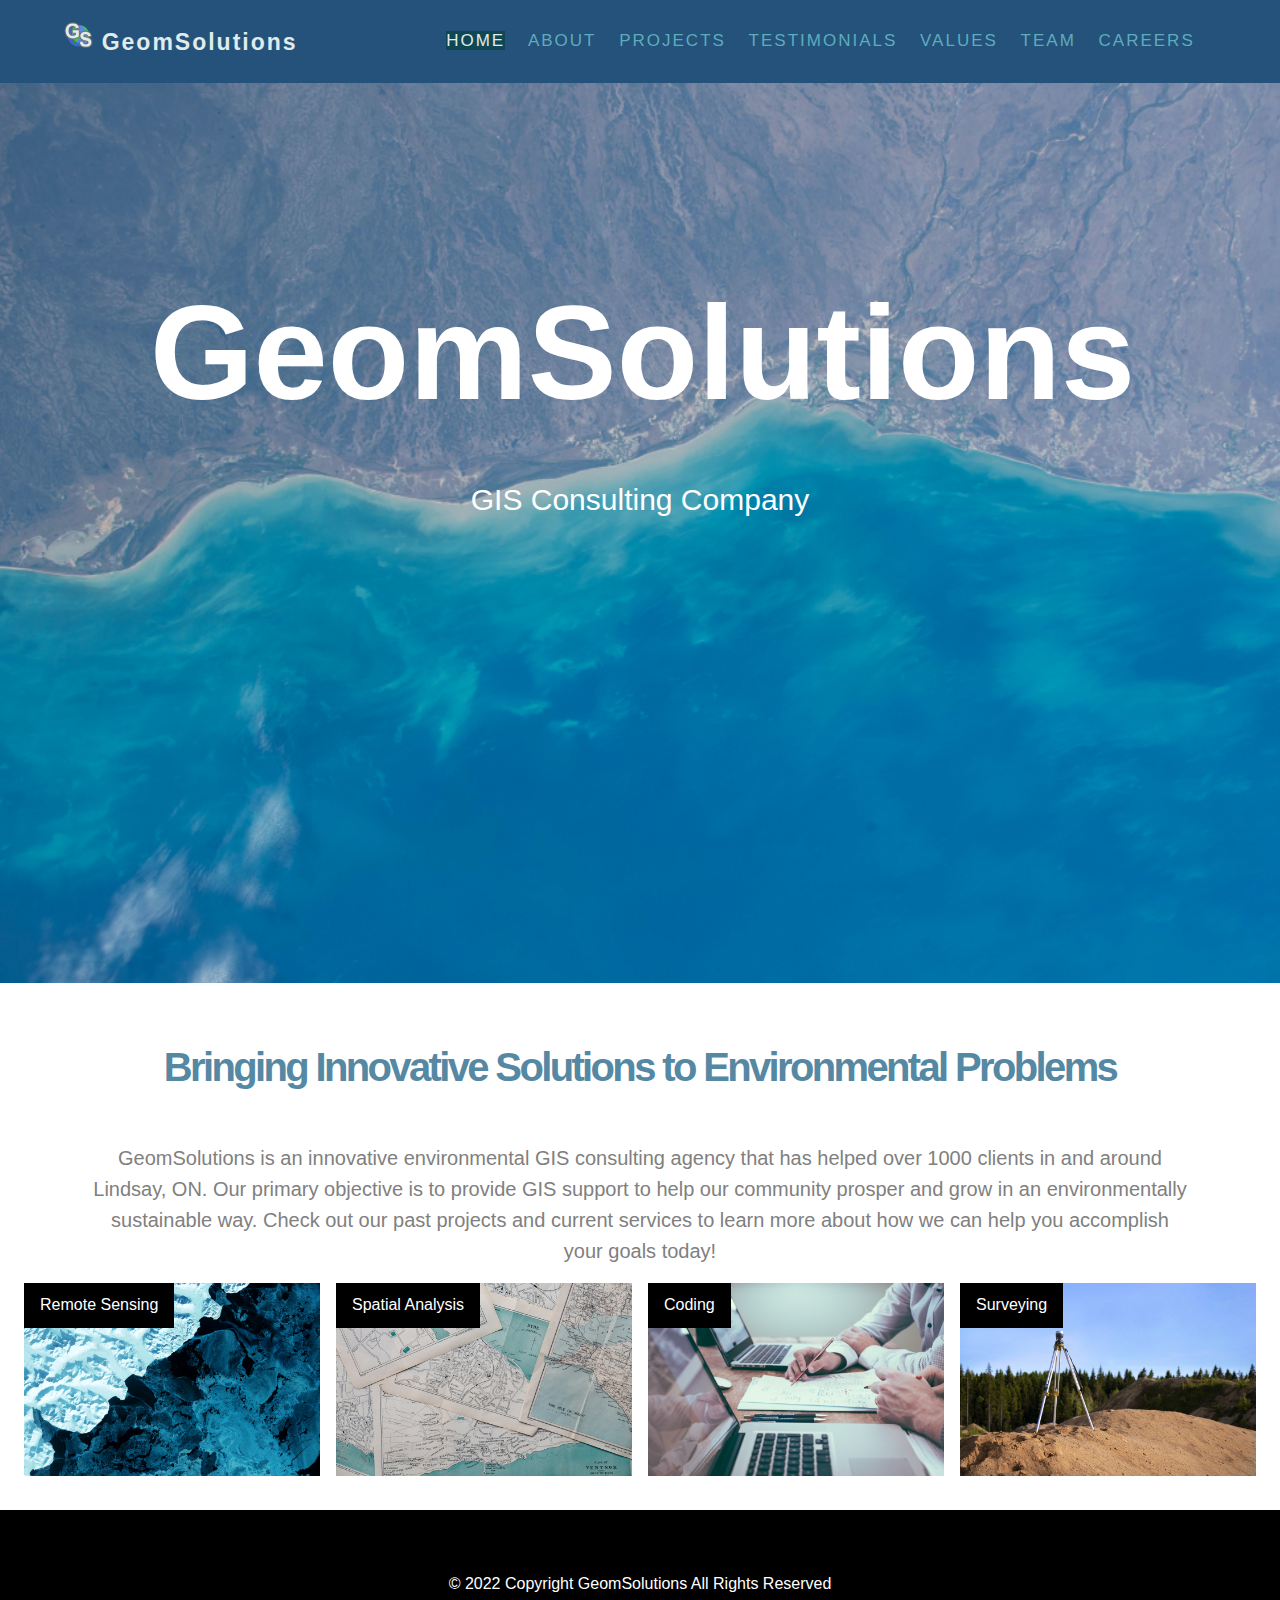
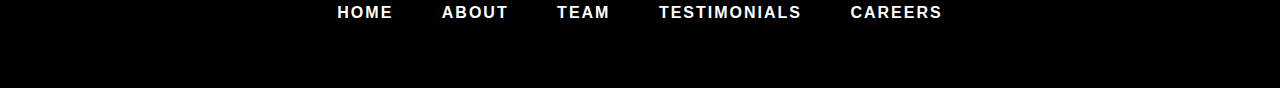
==== commit f30a5441: "Fixed the header on index.html" ====
--- a/index.html
+++ b/index.html
@@ -63,7 +63,7 @@
 <!-- Inspiration: https://www.w3schools.com/w3css/w3css_templates.asp "Startup Template" -->
 <header class="header-image" id="home">
 	<div class="header-image-text">
-    <div class="header-image-title"><h1 class="h1text">GeomSolutions</h1></div>
+    <h1 class="h1text">GeomSolutions</h1>
 		<span class="header-image-subtitle">GIS Consulting Company</span>
 	</div> 
 
--- a/stylesheet.css
+++ b/stylesheet.css
@@ -250,7 +250,7 @@
 h1 { /* Main Page Heading */
   padding-top: 50px; 
 	margin-left: 5px;
-	font-size: 100pt; /* font unit vw for responsive design */
+	font-size: 100pt;
 }
 h2 { /* Heading for non-main pages */
 	font-size: 50px;
@@ -295,8 +295,7 @@
   background-position: center;
   background-size: cover;
   background-image: url("images/image-header.jpg");
-  min-height: 30%; /* Meghan - edited the max/min height of the image to ensure the entire image is above the fold and other content is shown above the fold to indicate users need to scroll to see everything */
-  max-height: 60%;
+  min-height: 100%; /* Meghan - edited the max/min height of the image to ensure the entire image is above the fold and other content is shown above the fold to indicate users need to scroll to see everything */
   background-repeat: no-repeat ; /*added no repeat to enure background image was a single, non repeating image */
   position: relative;
 }
@@ -305,13 +304,7 @@
   top: 50%;
   text-align: center;
   color:#fff;
-  padding: 100px;
-}
-
-.header-image-title {
-  font-size: 100px;
-  font-weight:bold;
-  text-align: center;
+  padding-top: 100px;
 }
 
 .header-image-subtitle {
@@ -319,17 +312,6 @@
   text-align: center;
 }
 
-@media (max-width:600px) {          /* Hides the large title text when the screen is small */
-.header-text-hide-small {
-    display: none;
-  }
-}
-
-@media (min-width:601px) {
-  .header-text-hide-large {      /* Hides the small title text when the screen is large */
-    display:none;
-  }
-}
 /* End Owner: Lucija Bralic */
 
 /* --- Page Content --- */
@@ -404,17 +386,17 @@
   margin-left: 80px;
   margin-top: 40px;
 }
-.centerGrid {
+.centerGrid { /* to format text in grid  */
   margin: auto;
   max-width: 80%;
   padding-top: 5%;
   padding-bottom: 5%;
 }
-.row { /* to format columns together, or headings alone */
+.row { /* to format headings alone */
   margin-left: 75px;
   margin-right: 75px;
 }
-/* Clear floats after the columns */
+/* Clear floats appearing after */
 .row:after {
   content: "";      /* used with :after, in this case, inserts empty str */
   display: block;   /* :after item behaves like block */
@@ -457,7 +439,7 @@
 	color: gray;
 	line-height: 155%; 
 }
-/* Responsive design for .grid-container - shifts to a stacking arrangement when screen size passes limit */
+/* Responsive design for h1, .grid-container - shifts to a stacking arrangement when screen size passes limit */
 @media screen and (max-width: 1150px) {
   .h1text {
     font-size: 8vw; /* font unit vw for responsive design */
@@ -470,7 +452,7 @@
     gap: 20px;
   }
 }
-/* Responsive design for .column - shifts to a stacking arrangement when screen size passes limit */
+/* Responsive design for h2 */
 @media screen and (max-width: 1000px) {
   .h2text {
     margin-left: 30px;
@@ -501,14 +483,16 @@
 }
 /* End Owner: Esther Kim */
 
-/* Meghan Noonan: Owner of body section START*/
+/* Owner: Meghan Noonan
+Purpose: Mostly formatting of the body of each page. Also some link and image formatting. Responisve design also included below for p, div, img in body
+/* Inspiration for the body (fonts, line spacing, colour blocks and box layouts) was inspired by several sources including
+ https://harpargrace.com/pages/our-brands, https://nakashimawoodworkers.com/, https://capitalstairsinc.com/about_us/, https://www.zanderplan.com/how-zanderplan-works-with-developers/
+The souce code is modified from W3Schools, lecture content, textbook and the capital stairs website */
+START*/
 body {
 	margin:0;
 	padding:0;
 }
-
-/* inspiration for the body is the capital stairs website and the souce code is modified from W3Schools, 
-lecture content, textbook and the capital stairs website */
 
 /* Other pages body will be modified by swapping quote box for images and adding tabs */
 
@@ -637,7 +621,7 @@
 }
 
 
-@media (max-width: 1400px){
+@media (max-width: 1400px){ /*Responsive */
 	.sectionboxoneteam, .sectionboxtwoteam{
 		flex-direction: column;
 	}
